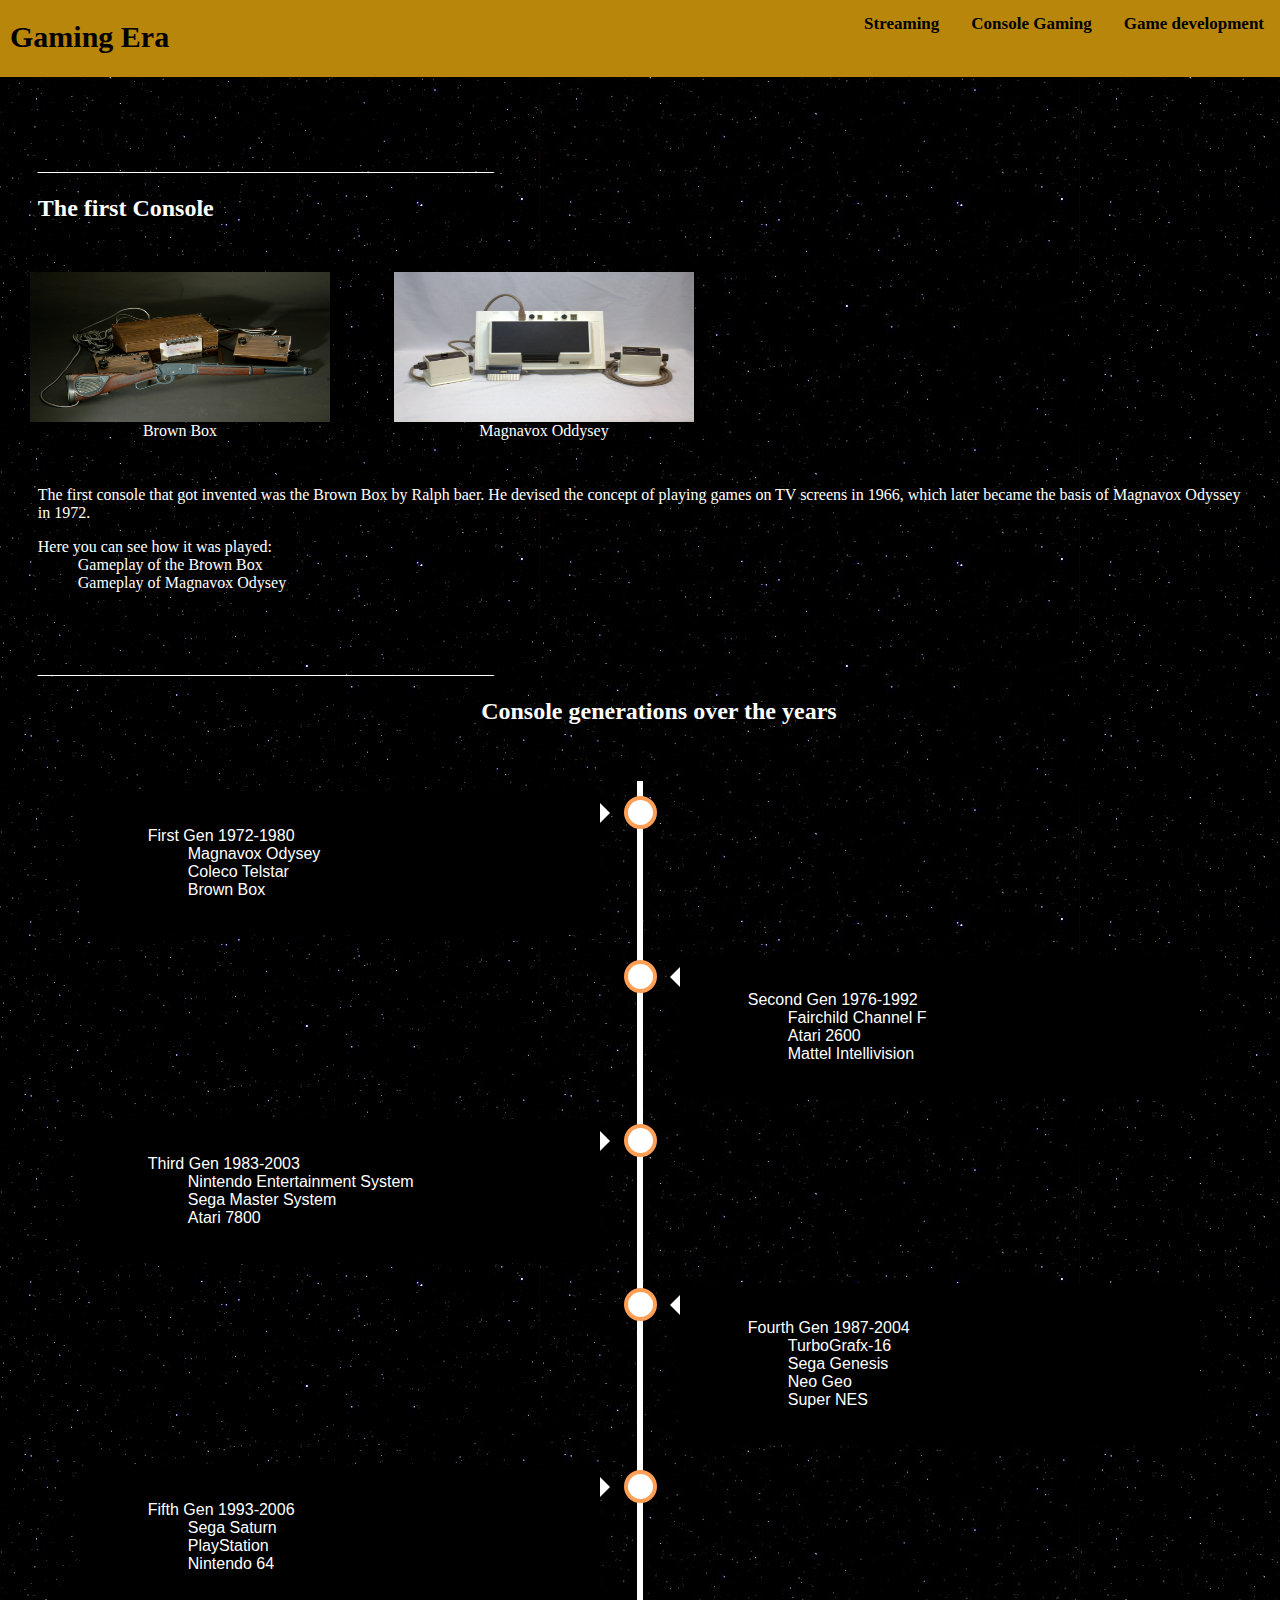
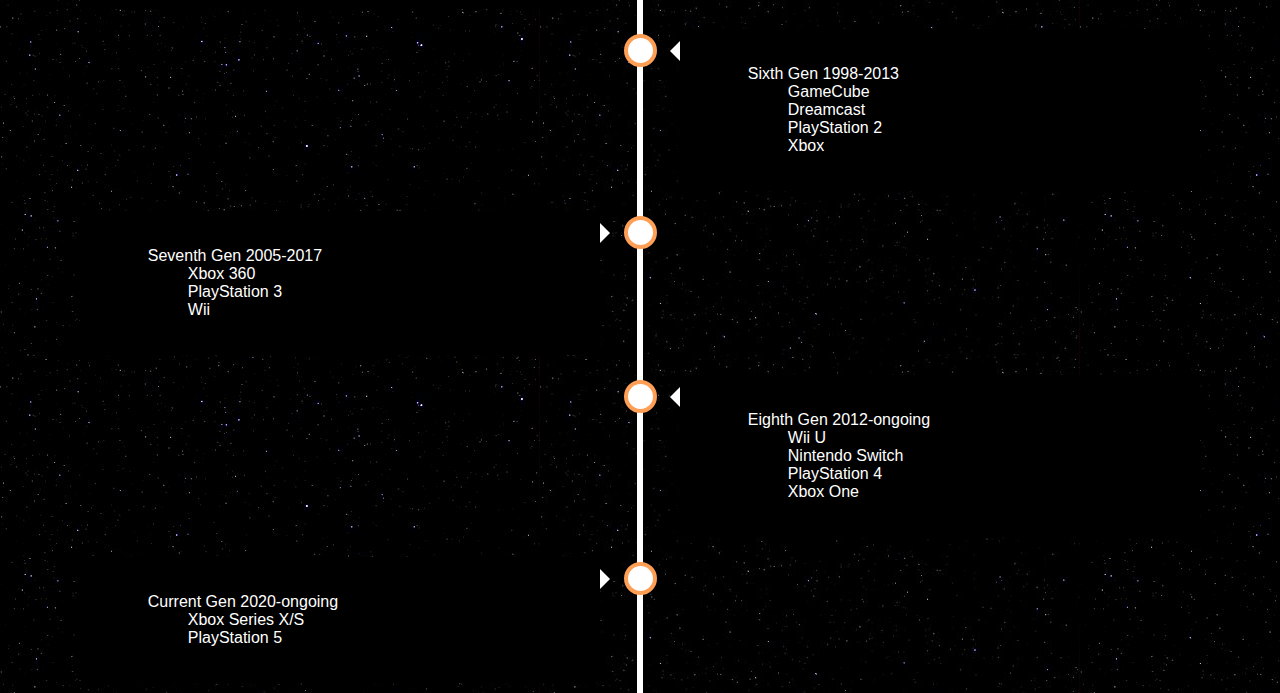
==== html/ConGaming.html @ ec04b248 "initial state of new and clean repo" ====
<!DOCTYPE html> 
<html lang="en">
    <head>
        <meta charset="utf-8">
            <link rel="stylesheet" href="../css/ConGaming.css">
        <title>Console Gaming</title>
        
    </head>
    
    <body>
        <div class="topnav">
            <h1>Gaming Era</h1>
            <a href="../html/gameDev.html">Game development</a>
            <a href="../html/ConGaming.html">Console Gaming</a>
            <a href="https://twitchtracker.com/statistics/games">Streaming</a>
            </div>

        <h1>Types of Console over the years</h1>
        <p>_________________________________________________________</p>
        
            <h2>The first Console</h2>
            <div>
                <figure>
                    <img src="../pics/481569.jpg" width="300" height="150" alt="Brown box, the first Console ever.">
                    <figcaption> Brown Box</figcaption>
                </figure>
                <figure>
                    <img src="../pics/300px-Magnavox-Odyssey-Console-Set.jpg"  width="300" height="150" alt="Video arcade games">
                    <figcaption>Magnavox Oddysey</figcaption>
                </figure>
            </div>
            <p>The first console that got invented was the Brown Box by Ralph baer. He devised the concept of playing games on TV screens in 1966, which later became the basis of Magnavox Odyssey in 1972.</p>
            <dl>
                <dt>Here you can see how it was played:</dt>
                <dd>
                    <a href="https://www.youtube.com/watch?v=rai7uAuvGDA">Gameplay of the Brown Box</a>
                </dd>
                <dd>
                    <a href="https://www.youtube.com/watch?v=jLGBtkKPj2U">Gameplay of Magnavox Odysey</a>
                </dd>
            </dl>
            <br>
            <br>
            <p>_________________________________________________________</p>
        
    
        <section>
            <h2>Console generations over the years</h2>
            <br>
            <br>
            <div class="timeline">
                <div class="container left">
                  <div class="content">
                    <dl>
                        <dt> <a href="FirstGen.html"> First Gen 1972-1980</a></dt>
                        <dd> <a href="../pics/300px-Magnavox-Odyssey-Console-Set.jpg"> Magnavox Odysey</a></dd>
                        <dd> <a href="../pics/Download.jpg"> Coleco Telstar</a></dd>
                        <dd> <a href="../pics/481569.jpg"> Brown Box</a></dd>
                    </dl>
                  </div>
                </div>

                <div class="container right">
                  <div class="content">
                    <dl>
                        <dt> <a href="SecGen.html"> Second Gen 1976-1992</a></dt>
                        <dd> <a href="../pics/images.png"> Fairchild Channel F</a></dd>
                        <dd> <a href="../pics/atari-2600-video-computer-system-01.jpg"> Atari 2600</a></dd>
                        <dd> <a href="../pics/Mattel.jpg"> Mattel Intellivision</a></dd>
                    </dl>
                  </div>
                </div>

                <div class="container left">
                  <div class="content">
                    <dl>
                        <dt> <a href="ThiGen.html"> Third Gen 1983-2003</a></dt>
                        <dd> <a href="../pics/nes-nintendo-entertainment-system-2998-teile.jpg">Nintendo Entertainment System</a> </dd>
                        <dd> <a href="../pics/sega_master.jpg"> Sega Master System</a></dd>
                        <dd> <a href="../pics/atari-7800.jpg"> Atari 7800</a></dd>
                    </dl>
                  </div>
                </div>

                <div class="container right">
                  <div class="content">
                    <dl>
                        <dt> <a href="FoGen.html"> Fourth Gen 1987-2004</a></dt>
                        <dd> <a href="../pics/turbo-graf.jpg"> TurboGrafx-16</a></dd>
                        <dd> <a href="../pics/sega-gen.jpg"> Sega Genesis</a></dd>
                        <dd> <a href="../pics/5564100956630921.webp"> Neo Geo</a></dd>
                        <dd> <a href="../pics/super-nes.jpg"> Super NES</a></dd>
                    </dl>
                  </div>
                </div>

                <div class="container left">
                  <div class="content">
                    <dl>
                        <dt> <a href="FiGen.html"> Fifth Gen 1993-2006</a></dt>
                        <dd> <a href="../pics/Sega-saturn.webp"> Sega Saturn</a></dd>
                        <dd> <a href="../pics/PlayStation.jpg"> PlayStation</a></dd>
                        <dd> <a href="../pics/nin-64.jpg"> Nintendo 64</a></dd>
                    </dl>
                  </div>
                </div>

                <div class="container right">
                  <div class="content">
                    <dl>
                        <dt> <a href="SixGen.html"> Sixth Gen 1998-2013</a></dt>
                        <dd> <a href="../pics/gamecubemontage.jpg"> GameCube</a></dd>
                        <dd> <a href="../pics/dreamcast.jpg"> Dreamcast</a></dd>
                        <dd> <a href="../pics/orig-playstation-2-ps2-konsole-slim-line-schwarz-original-controller-kabel.jpg"> PlayStation 2</a></dd>
                        <dd> <a href="../pics/Original-xbox.png"> Xbox</a></dd>
                    </dl>
                  </div>
                </div>

                <div class="container left">
                    <div class="content">
                      <dl>
                          <dt> <a href="SeGen.html"> Seventh Gen 2005-2017</a></dt>
                          <dd> <a href="../pics/Xbox-360-Consoles-Infobox.png"> Xbox 360</a></dd>
                          <dd> <a href="../pics/Sony-playstation-3_PS3.jpg"> PlayStation 3</a></dd>
                          <dd> <a href="../pics/wii.jpg"> Wii</a></dd>
                      </dl>
                    </div>
                  </div>

                  <div class="container right">
                    <div class="content">
                      <dl>
                          <dt> <a href="EiGen.html"> Eighth Gen 2012-ongoing</a></dt>
                          <dd> <a href="../pics/wii-u.jpg"> Wii U</a></dd>
                          <dd> <a href="../pics/nin-switch.jpg"> Nintendo Switch</a></dd>
                          <dd> <a href="../pics/PlayStation-4-image.jpg"> PlayStation 4</a></dd>
                          <dd> <a href="../pics/onex.jpg"> Xbox One</a></dd>
                      </dl>
                    </div>
                  </div>

                  <div class="container left">
                    <div class="content">
                      <dl>
                          <dt> <a href="NiGen.html"> Current Gen 2020-ongoing</a></dt>
                          <dd> <a href="../pics/x_s.jpg"> Xbox Series X/S</a></dd>
                          <dd> <a href="../pics/ps5.jpg"> PlayStation 5</a></dd>
                      </dl>
                    </div>
                  </div>

              </div>
    
        </section>
</html>
---- css/ConGaming.css ----
section{
  text-align: center;
  
}

h2{
  color: white;
  padding-left: 10mm;
}

div{
  color: white;
  text-align: left;
}

p{
  color: white;
  padding-left: 10mm;
  padding-right: 10mm;
}

dl{
  color: white;
  padding-left: 10mm;
}

figure {
  display: inline-block;
  border: 2px darkred;
  margin: 30px;
}
figure img {
  vertical-align: top;
}
figure figcaption {
  border: 1px blue;
  text-align: center;
}

.container {
    position: relative;
    font-family:sans-serif;
  }
  .text-block {
    position: absolute;
    bottom: 500px;
    right: 700px;
    background-color: black;
    color: white;
    padding-left: 100px;
    padding-right: 100px;
      text-align: center;
      font-size: 20px;
  }
      body {margin:0;}
  
      .topnav {
        overflow: hidden;
        background-color: darkgoldenrod;
      }
  
  
      .topnav h1{
        float: left;
        display: block;
        color: black;
        text-align: center;
        padding-left: 10px;
        text-decoration: none;
        font-size: 30px;
        font-weight: bolder;
        border-bottom: 3px solid transparent;
      }
      
  
      .topnav a {
        float: right;
        display: block;
        color: black;
        text-align: center;
        padding: 14px 16px;
        text-decoration: none;
        font-size: 17px;
        font-weight: bolder;
        border-bottom: 3px solid transparent;
      }
  
      .topnav a:hover {
        border-bottom: 3px solid black;
      }


      * {
        box-sizing: border-box;
      }
  
      body{
        background: url(../pics/BlackSky.jpg);
      }
  
      /* The actual timeline (the vertical ruler) */
      .timeline {
        position: relative;
        max-width: 1200px;
        margin: 0 auto;
      }
  
      /* The actual timeline (the vertical ruler) */
      .timeline::after {
        content: '';
        position: absolute;
        width: 6px;
        background-color: white;
        top: 0;
        bottom: 0;
        left: 50%;
        margin-left: -3px;
      }
  a {
    text-decoration: none;
    color: white;
  }
  a:hover{
    color: teal;
  }

      /* Container around content */
      .container {
        padding: 10px 40px;
        position: relative;
        background-color: inherit;
        width: 50%;
      }
  
      /* The circles on the timeline */
      .container::after {
        content: '';
        position: absolute;
        width: 25px;
        height: 25px;
        right: -17px;
        background-color: white;
        border: 4px solid #FF9F55;
        top: 15px;
        border-radius: 50%;
        z-index: 1;
      }
  
      /* Place the container to the left */
      .left {
        left: 0;
      }
  
      /* Place the container to the right */
      .right {
        left: 50%;
      }
  
      /* Add arrows to the left container (pointing right) */
      .left::before {
        content: " ";
        height: 0;
        position: absolute;
        top: 22px;
        width: 0;
        z-index: 1;
        right: 30px;
        border: medium solid white;
        border-width: 10px 0 10px 10px;
        border-color: transparent transparent transparent white;
      }
  
      /* Add arrows to the right container (pointing left) */
      .right::before {
        content: " ";
        height: 0;
        position: absolute;
        top: 22px;
        width: 0;
        z-index: 1;
        left: 30px;
        border: medium solid white;
        border-width: 10px 10px 10px 0;
        border-color: transparent white transparent transparent;
      }
  
      /* Fix the circle for containers on the right side */
      .right::after {
        left: -16px;
      }
  
      /* The actual content */
      .content {
        padding: 20px 30px;
        background-color: black;
        position: relative;
        border-radius: 6px;
      }
  
      /* Media queries - Responsive timeline on screens less than 600px wide */
      @media screen and (max-width: 600px) {
        /* Place the timelime to the left */
        .timeline::after {
        left: 31px;
        }
  
        /* Full-width containers */
        .container {
        width: 100%;
        padding-left: 70px;
        padding-right: 25px;
        }
  
        /* Make sure that all arrows are pointing leftwards */
        .container::before {
        left: 60px;
        border: medium solid white;
        border-width: 10px 10px 10px 0;
        border-color: transparent white transparent transparent;
        }
  
        /* Make sure all circles are at the same spot */
        .left::after, .right::after {
        left: 15px;
        }
  
        /* Make all right containers behave like the left ones */
        .right {
        left: 0%;
        }
      }
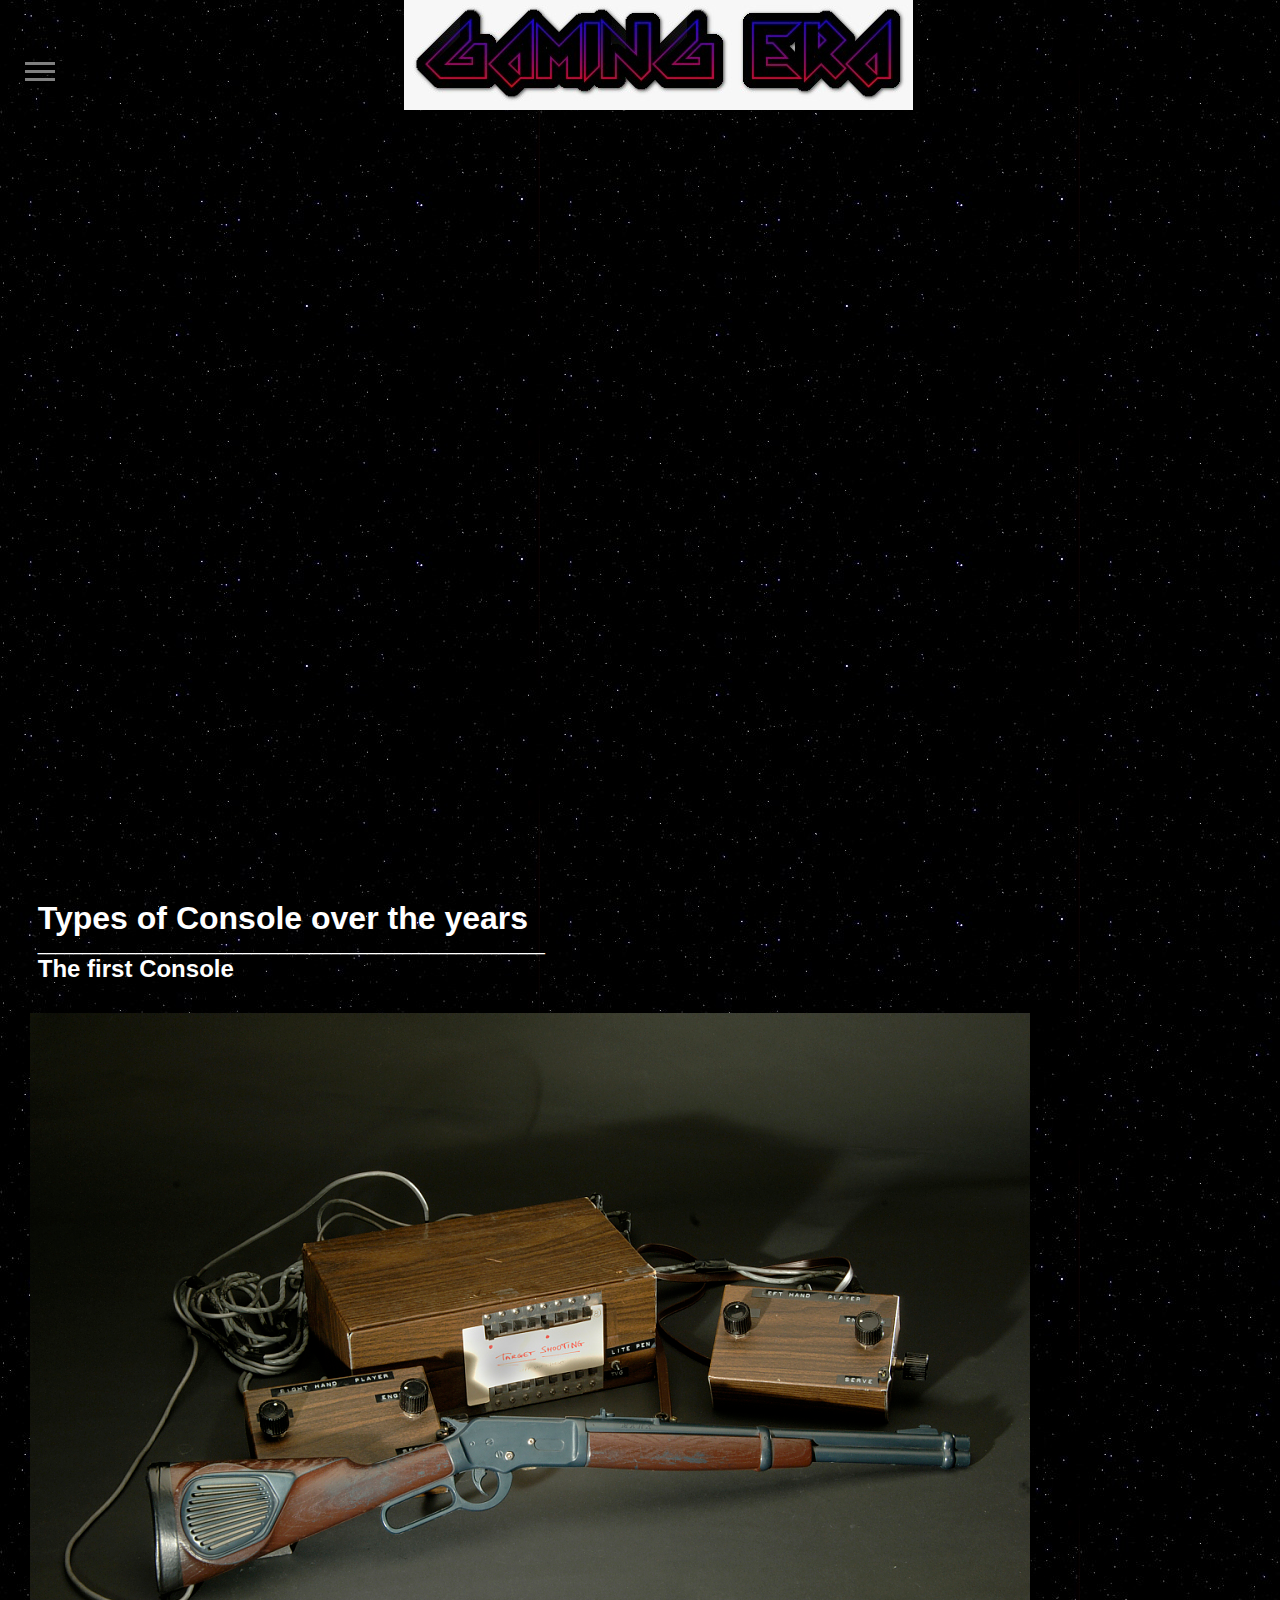
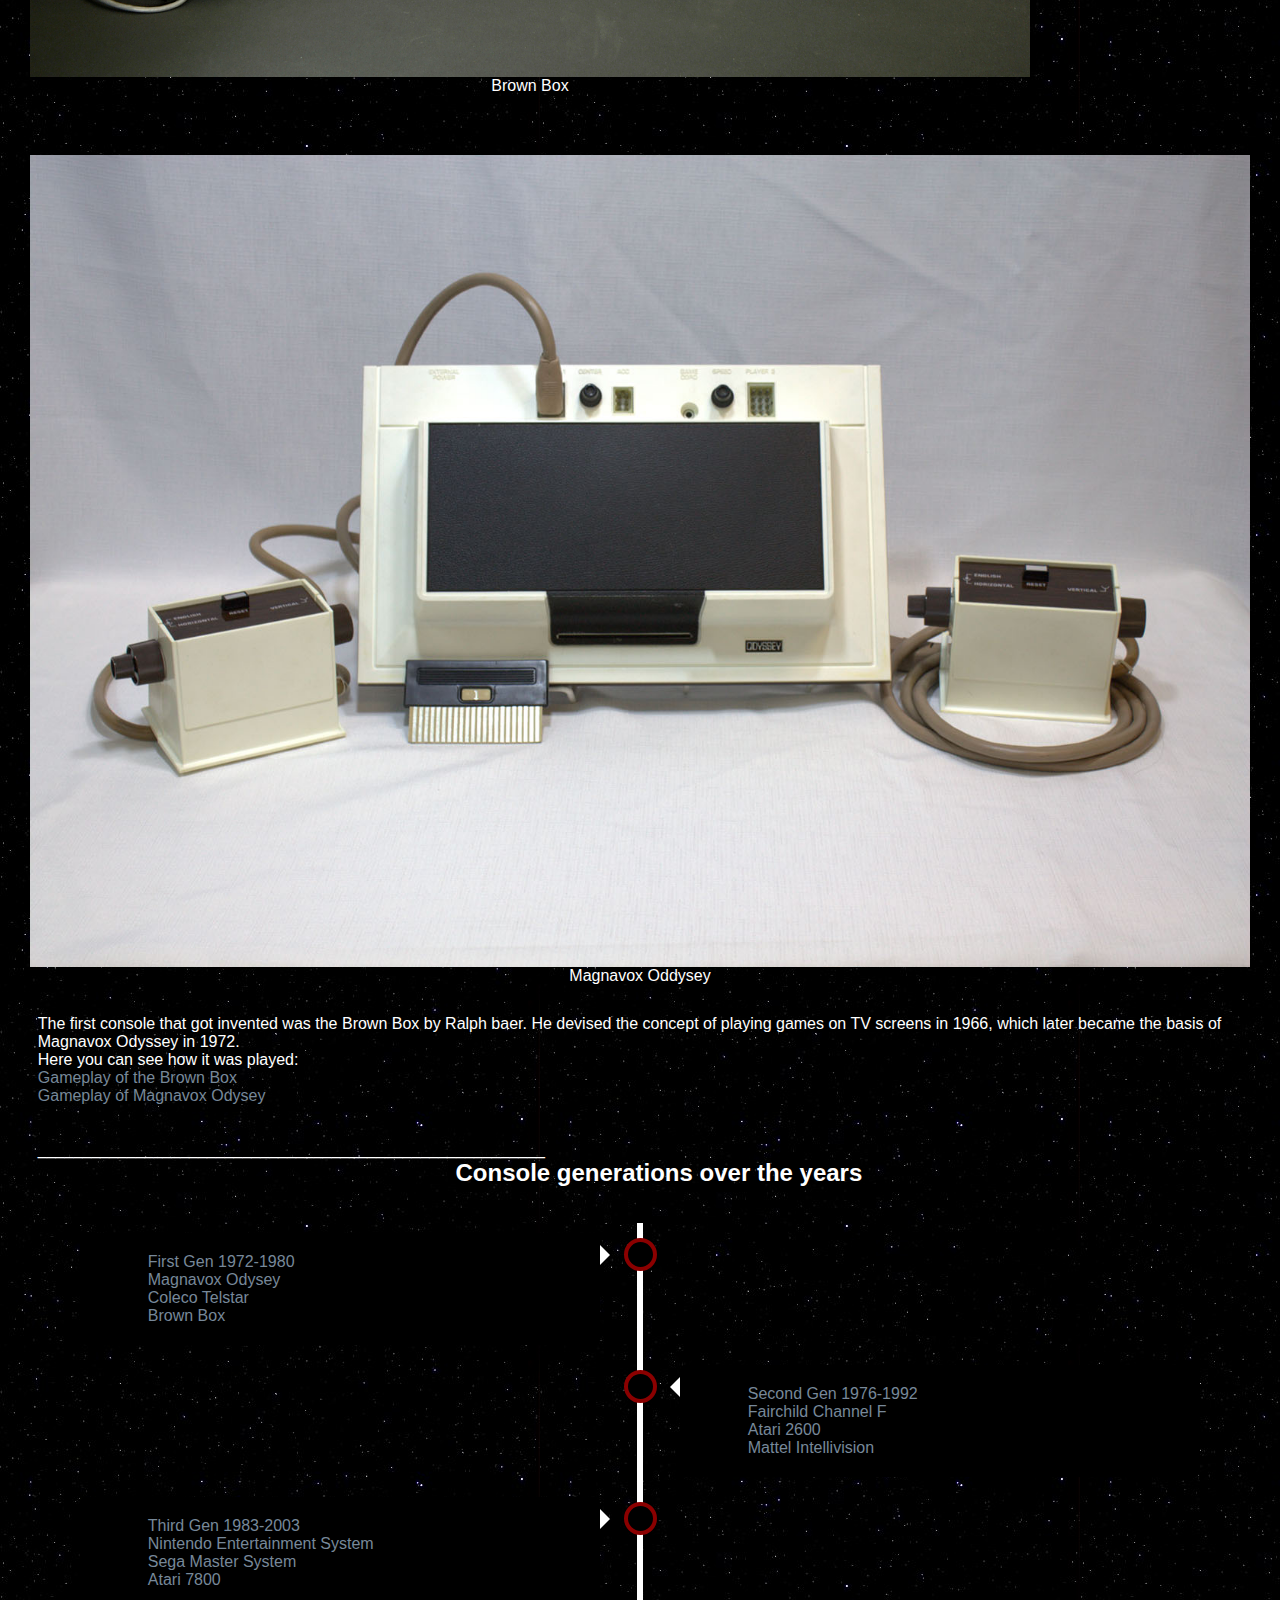
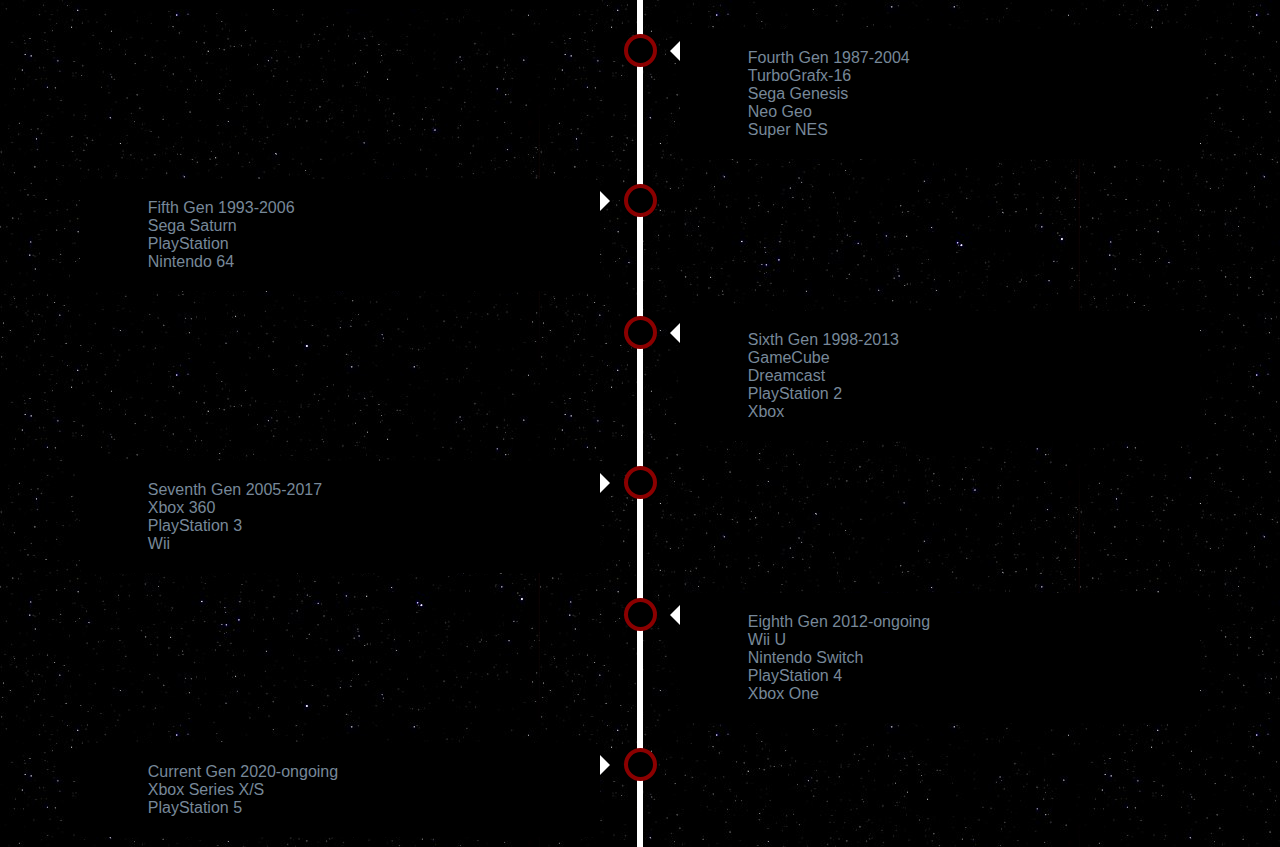
==== commit 249916f2: "DesignUpdate" ====
--- a/html/ConGaming.html
+++ b/html/ConGaming.html
@@ -8,12 +8,27 @@
     </head>
     
     <body>
-        <div class="topnav">
-            <h1>Gaming Era</h1>
-            <a href="../html/gameDev.html">Game development</a>
-            <a href="../html/ConGaming.html">Console Gaming</a>
-            <a href="https://twitchtracker.com/statistics/games">Streaming</a>
-            </div>
+      <div class="page">
+        <br>
+        <header tabindex="0"><h1><img src="../titF/tit.jpeg" alt="title"></h1></header>
+        <br>
+        <div id="nav-container">
+          <div class="bg"></div>
+          <div class="button" tabindex="0">
+            <span class="icon-bar"></span>
+            <span class="icon-bar"></span>
+            <span class="icon-bar"></span>
+          </div>
+
+          <div id="nav-content" tabindex="0">
+            <ul>
+              <li><a href="html/gameDev.html">Game development</a></li>
+              <li><a href="html/ConGaming.html">Console Gaming</a></li>
+              <li><a href="https://twitchtracker.com/statistics/games">Streaming</a></li>
+            </ul>
+          </div>
+        </div>
+      </div>
 
         <h1>Types of Console over the years</h1>
         <p>_________________________________________________________</p>
--- a/css/ConGaming.css
+++ b/css/ConGaming.css
@@ -1,11 +1,26 @@
+body{
+  background-image: url(../pics/BlackSky.jpg);
+}
+
 section{
   text-align: center;
   
 }
+h1{
+  color: white;
+  padding-left: 10mm;
+}
 
 h2{
   color: white;
   padding-left: 10mm;
+}
+
+h4{
+  color: lightgoldenrodyellow;
+}
+h4:hover{
+  color: #58c742;
 }
 
 div{
@@ -37,195 +52,363 @@
   text-align: center;
 }
 
+* {
+  outline: none;
+}
+
+strong {
+  font-weight: 600;
+}
+
+.page {
+  width: 100%;
+  height: 100vh;
+  font-family: 'Encode Sans Condensed', sans-serif;
+  font-weight: 600;
+  letter-spacing: .03em;
+  color: #212121;
+}
+
+header {
+  display: flex;
+  position: fixed;
+  width: 100%;
+  height: 70px;
+  background: inherit;
+  color: #fff;
+  justify-content: center;
+  align-items: center;
+  -webkit-tap-highlight-color: rgba(0,0,0,0);
+}
+
+main {
+  padding: 70px 20px 0;
+  display: flex;
+  flex-direction: column;
+  height: 100%;
+}
+
+main > div {
+  margin: auto;
+  max-width: 600px;
+}
+
+main h2 span {
+  color: #BF7497;
+}
+
+main p {
+  line-height: 1.5;
+  font-weight: 200;
+  margin: 20px 0;
+}
+
+main small {
+  font-weight: 300;
+  color: #888;
+}
+
+#nav-container {
+  position: fixed;
+  height: 100vh;
+  width: 100%;
+  pointer-events: none;
+}
+#nav-container .bg {
+  position: absolute;
+  top: 70px;
+  left: 0;
+  width: 100%;
+  height: calc(100% - 70px);
+  visibility: hidden;
+  opacity: 0;
+  transition: .3s;
+  background: #000;
+}
+#nav-container:focus-within .bg {
+  visibility: visible;
+  opacity: .6;
+}
+#nav-container * {
+  visibility: visible;
+}
+
+.button {
+  position: relative;
+  display: flex;
+  flex-direction: column;
+  justify-content: center;
+  z-index: 1;
+  -webkit-appearance: none;
+  border: 0;
+  background: transparent;
+  border-radius: 0;
+  height: 70px;
+  width: 30px;
+  cursor: pointer;
+  pointer-events: auto;
+  margin-left: 25px;
+  touch-action: manipulation;
+  -webkit-tap-highlight-color: rgba(0,0,0,0);
+}
+.icon-bar {
+  display: block;
+  width: 100%;
+  height: 3px;
+  background: gray;
+  transition: .3s;
+}
+.icon-bar + .icon-bar {
+  margin-top: 5px;
+}
+
+#nav-container:focus-within .button {
+  pointer-events: none;
+}
+#nav-container:focus-within .icon-bar:nth-of-type(1) {
+  transform: translate3d(0,8px,0) rotate(45deg);
+}
+#nav-container:focus-within .icon-bar:nth-of-type(2) {
+  opacity: 0;
+}
+#nav-container:focus-within .icon-bar:nth-of-type(3) {
+  transform: translate3d(0,-8px,0) rotate(-45deg);
+}
+
+#nav-content {
+  margin-top: 70px;
+  padding: 20px;
+  width: 90%;
+  max-width: 300px;
+  position: absolute;
+  top: 0;
+  left: 0;
+  height: calc(100% - 70px);
+  pointer-events: auto;
+  -webkit-tap-highlight-color: rgba(0,0,0,0);
+  transform: translateX(-100%);
+  transition: transform .3s;
+  will-change: transform;
+  contain: paint;
+}
+
+#nav-content ul {
+  height: 100%;
+  display: flex;
+  flex-direction: column;
+}
+
+#nav-content li a {
+  padding: 10px 5px;
+  display: block;
+  text-transform: uppercase;
+  transition: color .1s;
+}
+
+#nav-content li a:hover {
+  color: #58c742;
+}
+
+#nav-content li:not(.small) + .small {
+  margin-top: auto;
+}
+
+.small {
+  display: flex;
+  align-self: center;
+}
+
+.small a {
+  font-size: 12px;
+  font-weight: 400;
+  color: #888;
+}
+.small a + a {
+  margin-left: 15px;
+}
+
+#nav-container:focus-within #nav-content {
+  transform: none;
+}
+
+
+
+
+
+
+* {
+  box-sizing: border-box;
+  margin: 0;
+  padding: 0;
+}
+
+html, body {
+  height: 100%;
+}
+
+a,
+a:visited,
+a:focus,
+a:active,
+a:link {
+  text-decoration: none;
+  outline: 0;
+}
+
+a {
+  color: currentColor;
+  transition: .2s ease-in-out;
+}
+
+h1, h2, h3, h4 {
+  margin: 0;
+}
+
+ul {
+  padding: 0;
+  list-style: none;
+}
+
+img {
+  vertical-align: middle;
+  height: auto;
+  width: 100%;
+}
+
+* {
+  box-sizing: border-box;
+}
+
+body {
+  background-color: black;
+  font-family: Helvetica, sans-serif;
+}
+
+/* The actual timeline (the vertical ruler) */
+.timeline {
+  position: relative;
+  max-width: 1200px;
+  margin: 0 auto;
+}
+
+/* The actual timeline (the vertical ruler) */
+.timeline::after {
+  content: '';
+  position: absolute;
+  width: 6px;
+  background-color: white;
+  top: 0;
+  bottom: 0;
+  left: 50%;
+  margin-left: -3px;
+}
+a {
+text-decoration: none;
+color: lightslategrey;
+}
+
+/* Container around content */
 .container {
-    position: relative;
-    font-family:sans-serif;
+  padding: 10px 40px;
+  position: relative;
+  background-color: inherit;
+  width: 50%;
+}
+
+/* The circles on the timeline */
+.container::after {
+  content: '';
+  position: absolute;
+  width: 25px;
+  height: 25px;
+  right: -17px;
+  background-color: black;
+  border: 4px solid darkred;
+  top: 15px;
+  border-radius: 50%;
+  z-index: 1;
+}
+
+/* Place the container to the left */
+.left {
+  left: 0;
+}
+
+/* Place the container to the right */
+.right {
+  left: 50%;
+}
+
+/* Add arrows to the left container (pointing right) */
+.left::before {
+  content: " ";
+  height: 0;
+  position: absolute;
+  top: 22px;
+  width: 0;
+  z-index: 1;
+  right: 30px;
+  border: medium solid white;
+  border-width: 10px 0 10px 10px;
+  border-color: transparent transparent transparent white;
+}
+
+/* Add arrows to the right container (pointing left) */
+.right::before {
+  content: " ";
+  height: 0;
+  position: absolute;
+  top: 22px;
+  width: 0;
+  z-index: 1;
+  left: 30px;
+  border: medium solid white;
+  border-width: 10px 10px 10px 0;
+  border-color: transparent white transparent transparent;
+}
+
+/* Fix the circle for containers on the right side */
+.right::after {
+  left: -16px;
+}
+
+/* The actual content */
+.content {
+  padding: 20px 30px;
+  background-color: black;
+  position: relative;
+  border-radius: 6px;
+}
+
+/* Media queries - Responsive timeline on screens less than 600px wide */
+@media screen and (max-width: 600px) {
+  /* Place the timelime to the left */
+  .timeline::after {
+  left: 31px;
   }
-  .text-block {
-    position: absolute;
-    bottom: 500px;
-    right: 700px;
-    background-color: black;
-    color: white;
-    padding-left: 100px;
-    padding-right: 100px;
-      text-align: center;
-      font-size: 20px;
+
+  /* Full-width containers */
+  .container {
+  width: 100%;
+  padding-left: 70px;
+  padding-right: 25px;
   }
-      body {margin:0;}
-  
-      .topnav {
-        overflow: hidden;
-        background-color: darkgoldenrod;
-      }
-  
-  
-      .topnav h1{
-        float: left;
-        display: block;
-        color: black;
-        text-align: center;
-        padding-left: 10px;
-        text-decoration: none;
-        font-size: 30px;
-        font-weight: bolder;
-        border-bottom: 3px solid transparent;
-      }
-      
-  
-      .topnav a {
-        float: right;
-        display: block;
-        color: black;
-        text-align: center;
-        padding: 14px 16px;
-        text-decoration: none;
-        font-size: 17px;
-        font-weight: bolder;
-        border-bottom: 3px solid transparent;
-      }
-  
-      .topnav a:hover {
-        border-bottom: 3px solid black;
-      }
-
-
-      * {
-        box-sizing: border-box;
-      }
-  
-      body{
-        background: url(../pics/BlackSky.jpg);
-      }
-  
-      /* The actual timeline (the vertical ruler) */
-      .timeline {
-        position: relative;
-        max-width: 1200px;
-        margin: 0 auto;
-      }
-  
-      /* The actual timeline (the vertical ruler) */
-      .timeline::after {
-        content: '';
-        position: absolute;
-        width: 6px;
-        background-color: white;
-        top: 0;
-        bottom: 0;
-        left: 50%;
-        margin-left: -3px;
-      }
-  a {
-    text-decoration: none;
-    color: white;
+
+  /* Make sure that all arrows are pointing leftwards */
+  .container::before {
+  left: 60px;
+  border: medium solid white;
+  border-width: 10px 10px 10px 0;
+  border-color: transparent white transparent transparent;
   }
-  a:hover{
-    color: teal;
+
+  /* Make sure all circles are at the same spot */
+  .left::after, .right::after {
+  left: 15px;
   }
 
-      /* Container around content */
-      .container {
-        padding: 10px 40px;
-        position: relative;
-        background-color: inherit;
-        width: 50%;
-      }
-  
-      /* The circles on the timeline */
-      .container::after {
-        content: '';
-        position: absolute;
-        width: 25px;
-        height: 25px;
-        right: -17px;
-        background-color: white;
-        border: 4px solid #FF9F55;
-        top: 15px;
-        border-radius: 50%;
-        z-index: 1;
-      }
-  
-      /* Place the container to the left */
-      .left {
-        left: 0;
-      }
-  
-      /* Place the container to the right */
-      .right {
-        left: 50%;
-      }
-  
-      /* Add arrows to the left container (pointing right) */
-      .left::before {
-        content: " ";
-        height: 0;
-        position: absolute;
-        top: 22px;
-        width: 0;
-        z-index: 1;
-        right: 30px;
-        border: medium solid white;
-        border-width: 10px 0 10px 10px;
-        border-color: transparent transparent transparent white;
-      }
-  
-      /* Add arrows to the right container (pointing left) */
-      .right::before {
-        content: " ";
-        height: 0;
-        position: absolute;
-        top: 22px;
-        width: 0;
-        z-index: 1;
-        left: 30px;
-        border: medium solid white;
-        border-width: 10px 10px 10px 0;
-        border-color: transparent white transparent transparent;
-      }
-  
-      /* Fix the circle for containers on the right side */
-      .right::after {
-        left: -16px;
-      }
-  
-      /* The actual content */
-      .content {
-        padding: 20px 30px;
-        background-color: black;
-        position: relative;
-        border-radius: 6px;
-      }
-  
-      /* Media queries - Responsive timeline on screens less than 600px wide */
-      @media screen and (max-width: 600px) {
-        /* Place the timelime to the left */
-        .timeline::after {
-        left: 31px;
-        }
-  
-        /* Full-width containers */
-        .container {
-        width: 100%;
-        padding-left: 70px;
-        padding-right: 25px;
-        }
-  
-        /* Make sure that all arrows are pointing leftwards */
-        .container::before {
-        left: 60px;
-        border: medium solid white;
-        border-width: 10px 10px 10px 0;
-        border-color: transparent white transparent transparent;
-        }
-  
-        /* Make sure all circles are at the same spot */
-        .left::after, .right::after {
-        left: 15px;
-        }
-  
-        /* Make all right containers behave like the left ones */
-        .right {
-        left: 0%;
-        }
-      }+  /* Make all right containers behave like the left ones */
+  .right {
+  left: 0%;
+  }
+}
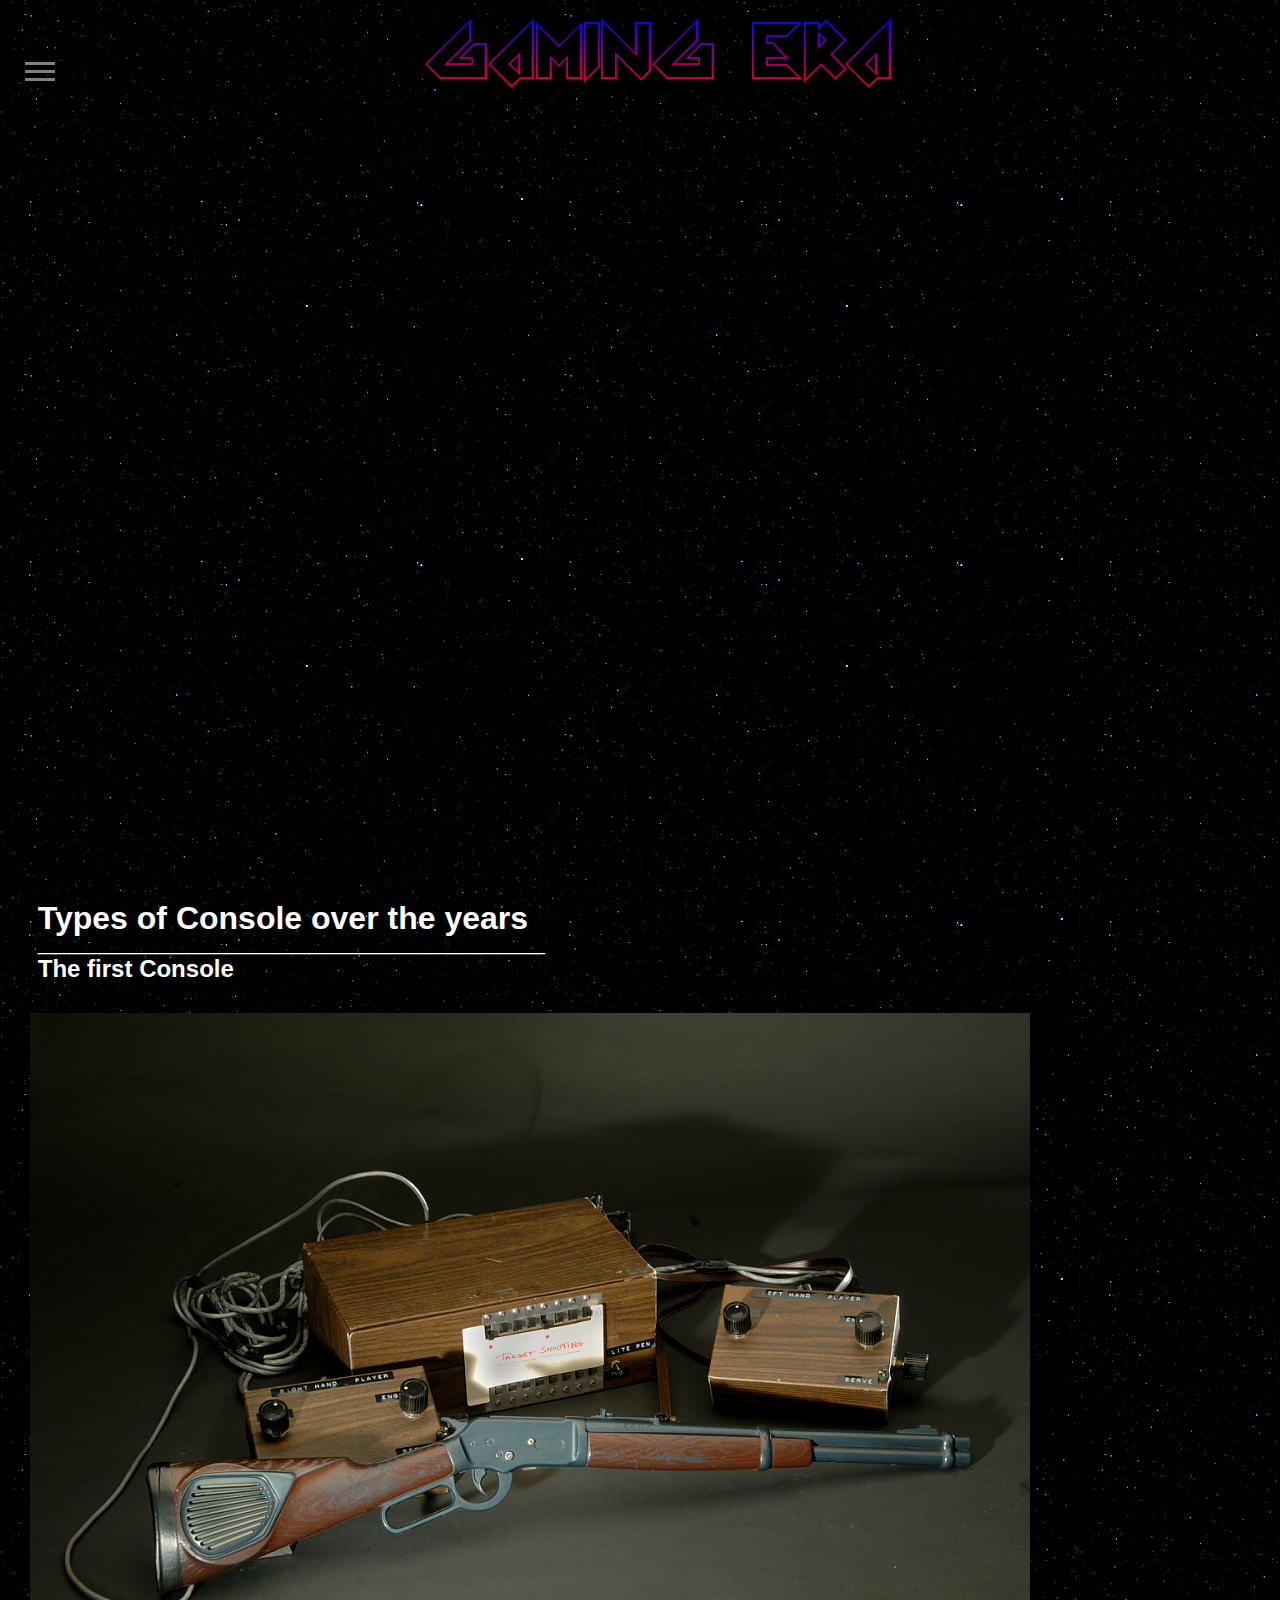
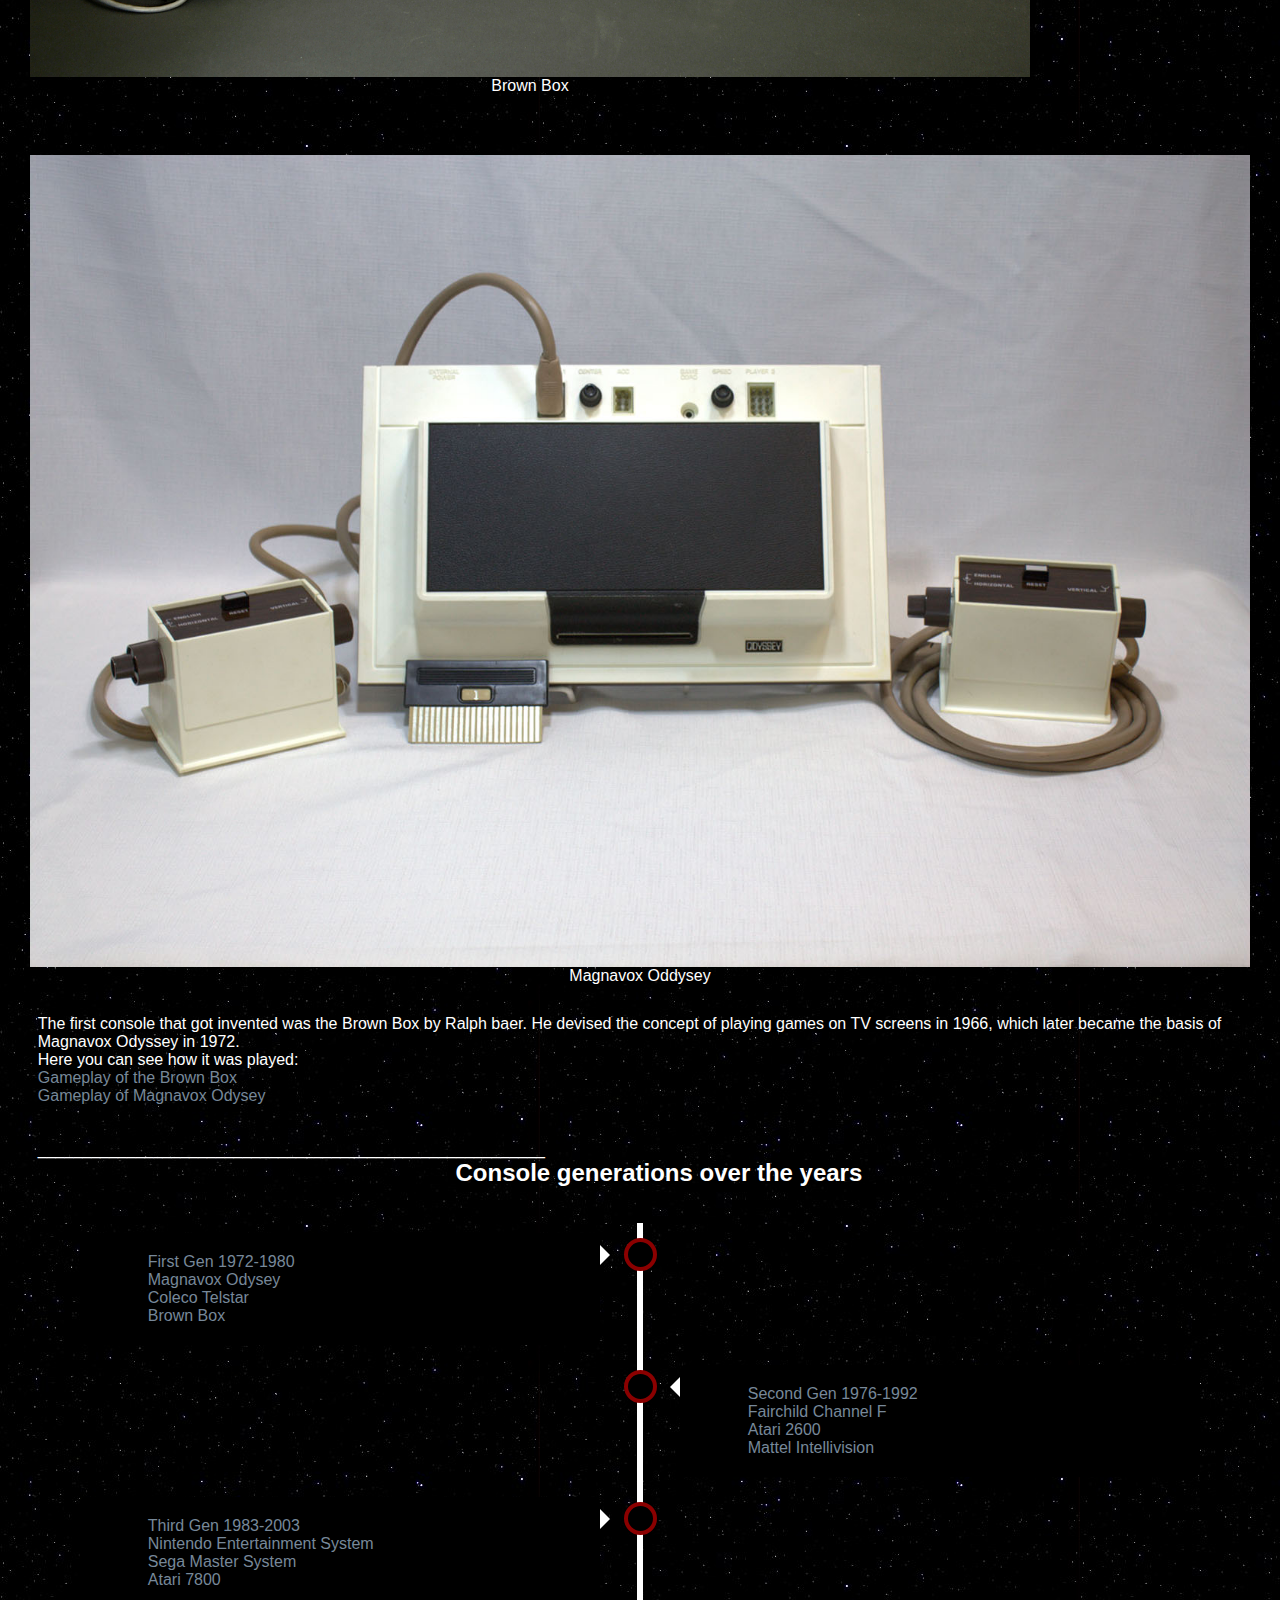
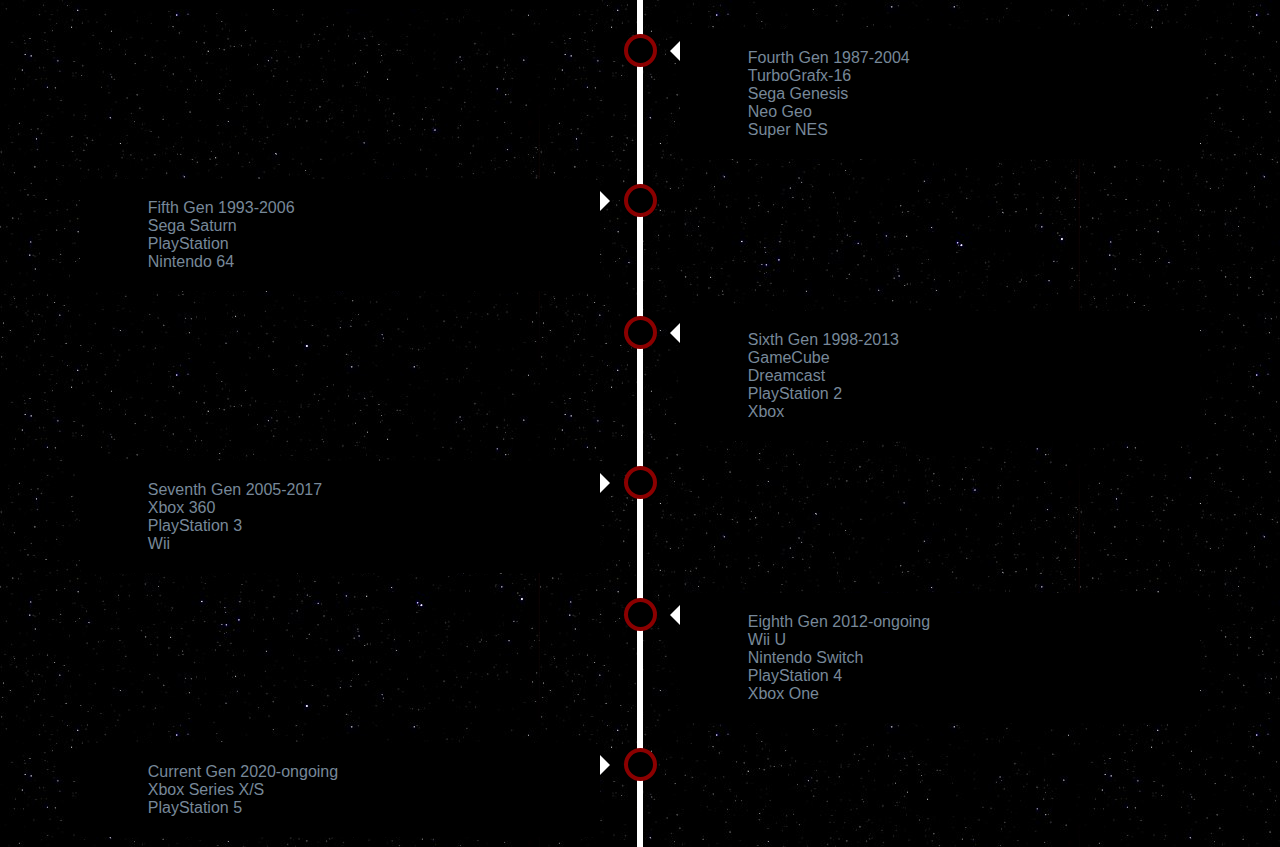
==== commit e1d6ed7a: "Design update" ====
--- a/html/ConGaming.html
+++ b/html/ConGaming.html
@@ -10,7 +10,7 @@
     <body>
       <div class="page">
         <br>
-        <header tabindex="0"><h1><img src="../titF/tit.jpeg" alt="title"></h1></header>
+        <header tabindex="0"><h1><img src="../titF/tit.png" alt="title"></h1></header>
         <br>
         <div id="nav-container">
           <div class="bg"></div>
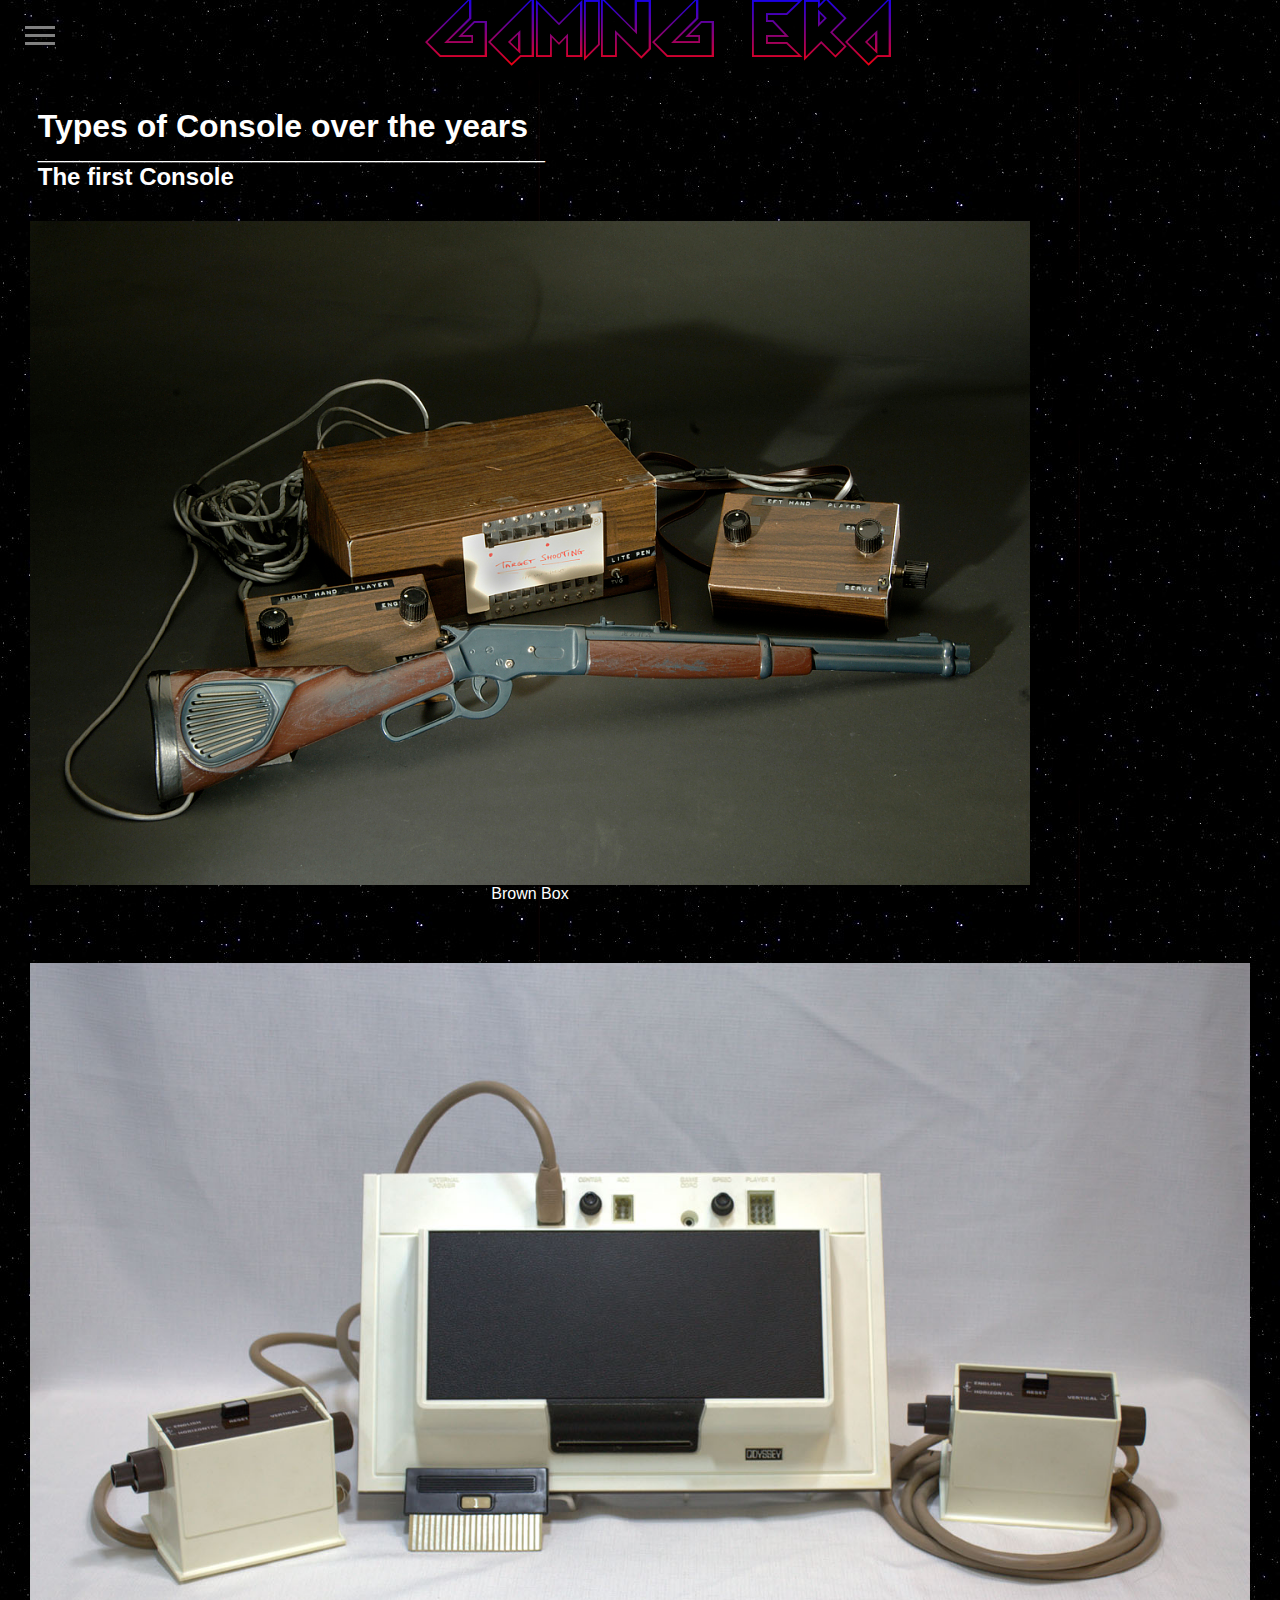
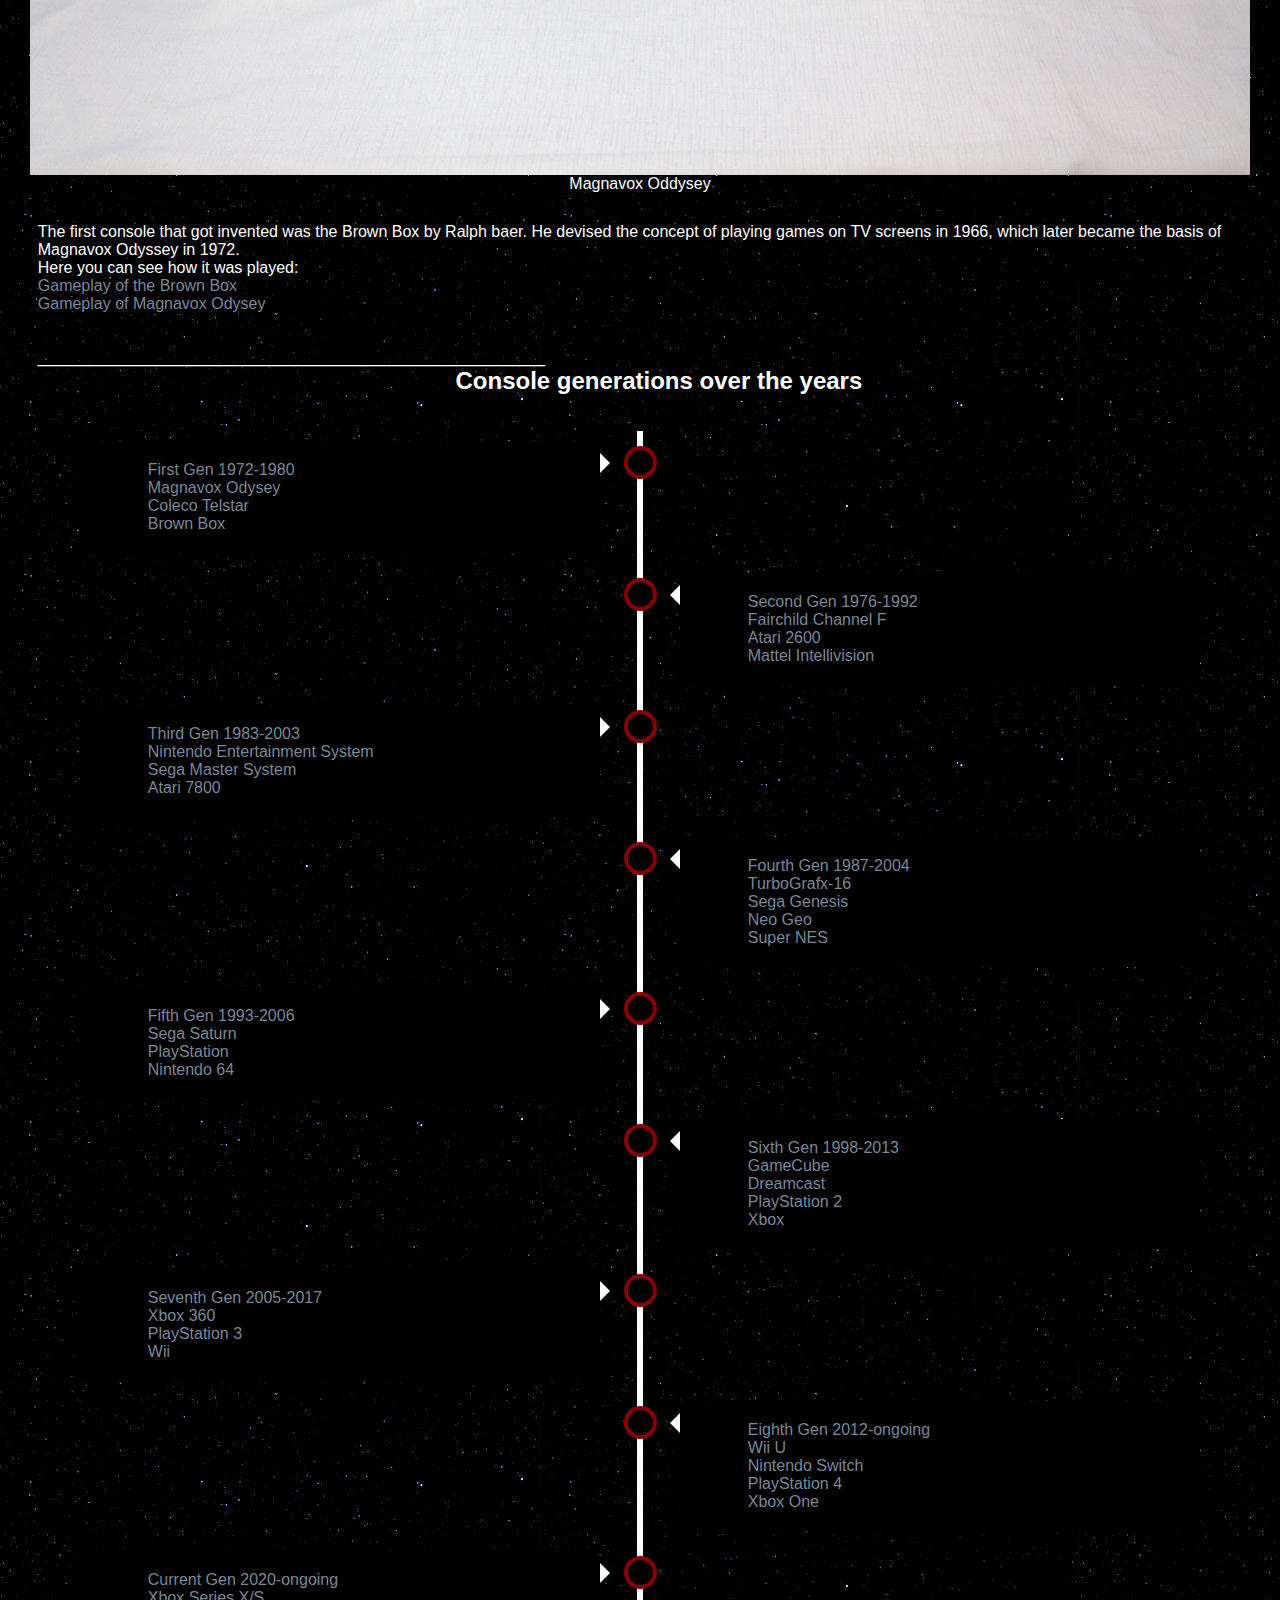
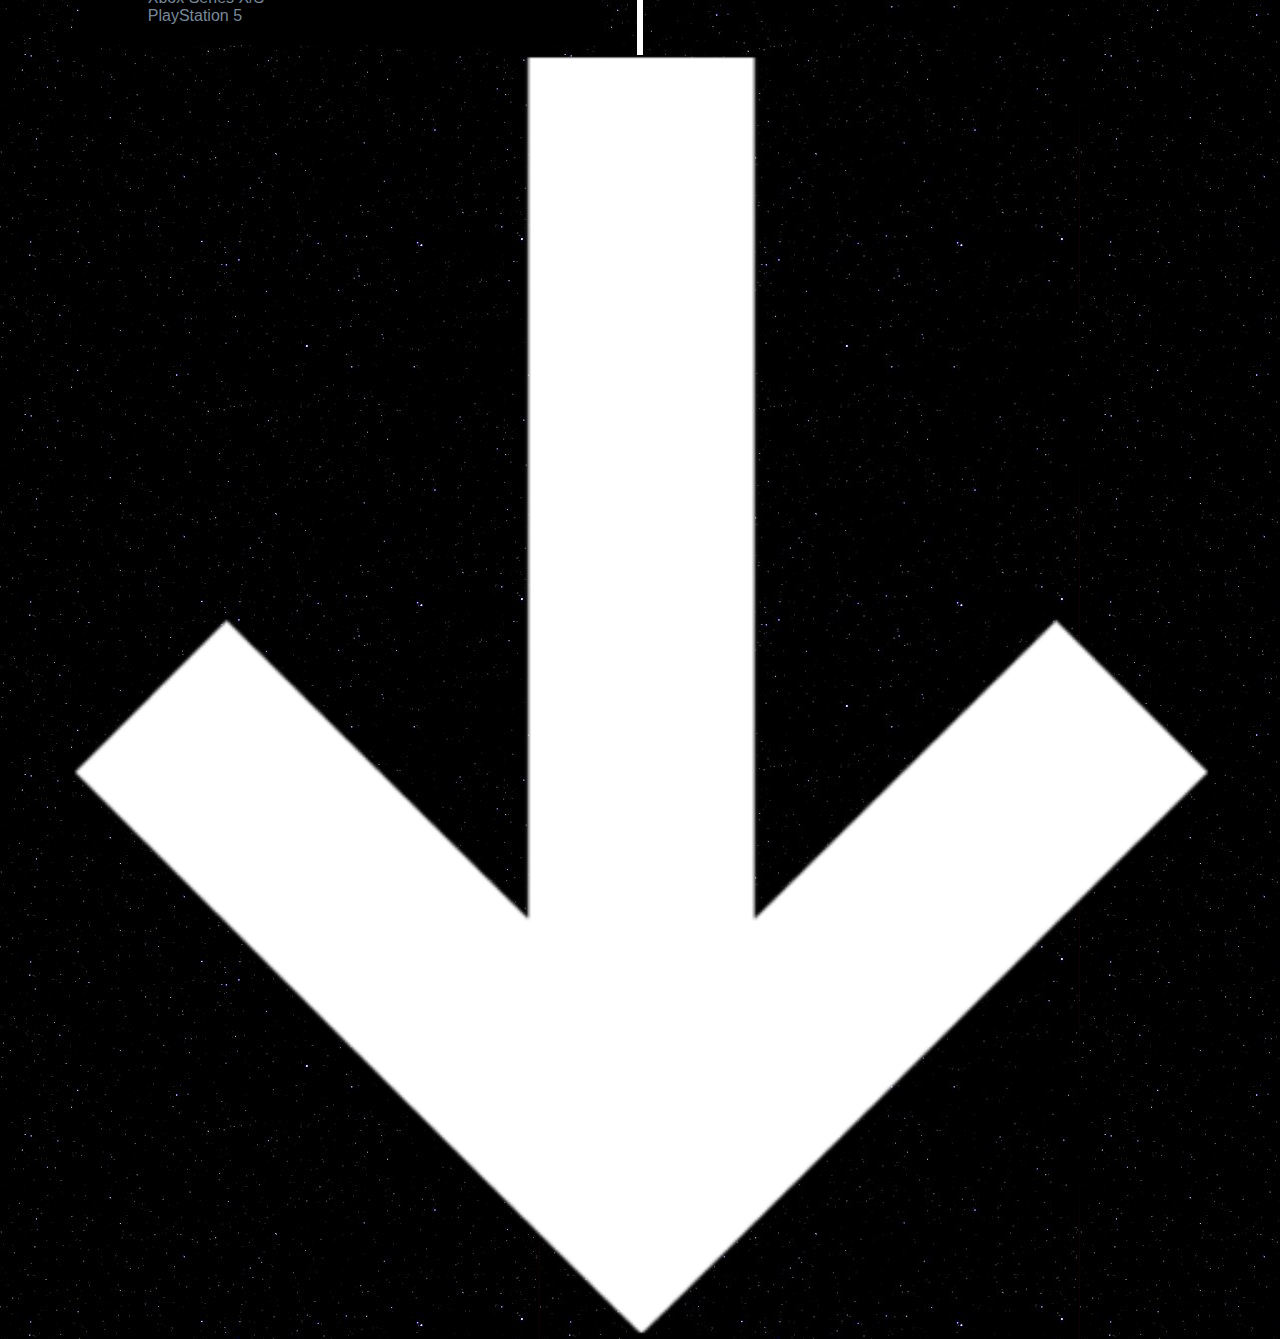
==== commit 825d00ff: "Mainseite Kommentar" ====
--- a/html/ConGaming.html
+++ b/html/ConGaming.html
@@ -8,10 +8,7 @@
     </head>
     
     <body>
-      <div class="page">
-        <br>
-        <header tabindex="0"><h1><img src="../titF/tit.png" alt="title"></h1></header>
-        <br>
+        <a href="../index.html"><header tabindex="0"><h1><img src="../titF/tit.png" alt="title"></h1></header></a> 
         <div id="nav-container">
           <div class="bg"></div>
           <div class="button" tabindex="0">
@@ -22,14 +19,19 @@
 
           <div id="nav-content" tabindex="0">
             <ul>
-              <li><a href="html/gameDev.html">Game development</a></li>
-              <li><a href="html/ConGaming.html">Console Gaming</a></li>
+              <li><a href="gameDev.html">Game development</a></li>
+              <li><a href="ConGaming.html">Console Gaming</a></li>
               <li><a href="https://twitchtracker.com/statistics/games">Streaming</a></li>
             </ul>
           </div>
         </div>
-      </div>
 
+        <br>
+        <br>
+        <br>
+        <br>
+        <br>
+        <br>
         <h1>Types of Console over the years</h1>
         <p>_________________________________________________________</p>
         
@@ -164,8 +166,8 @@
                       </dl>
                     </div>
                   </div>
-
               </div>
+              <img src="../pics/Timiline-End.jpg" width="10" height="5" alt="Timeline ending">
     
         </section>
 </html>
--- a/css/ConGaming.css
+++ b/css/ConGaming.css
@@ -1,7 +1,7 @@
+
 body{
   background-image: url(../pics/BlackSky.jpg);
 }
-
 section{
   text-align: center;
   
@@ -270,7 +270,7 @@
 }
 
 img {
-  vertical-align: middle;
+  text-align: center;
   height: auto;
   width: 100%;
 }
@@ -350,7 +350,7 @@
   right: 30px;
   border: medium solid white;
   border-width: 10px 0 10px 10px;
-  border-color: transparent transparent transparent white;
+  border-color:  transparent transparent transparent white;
 }
 
 /* Add arrows to the right container (pointing left) */
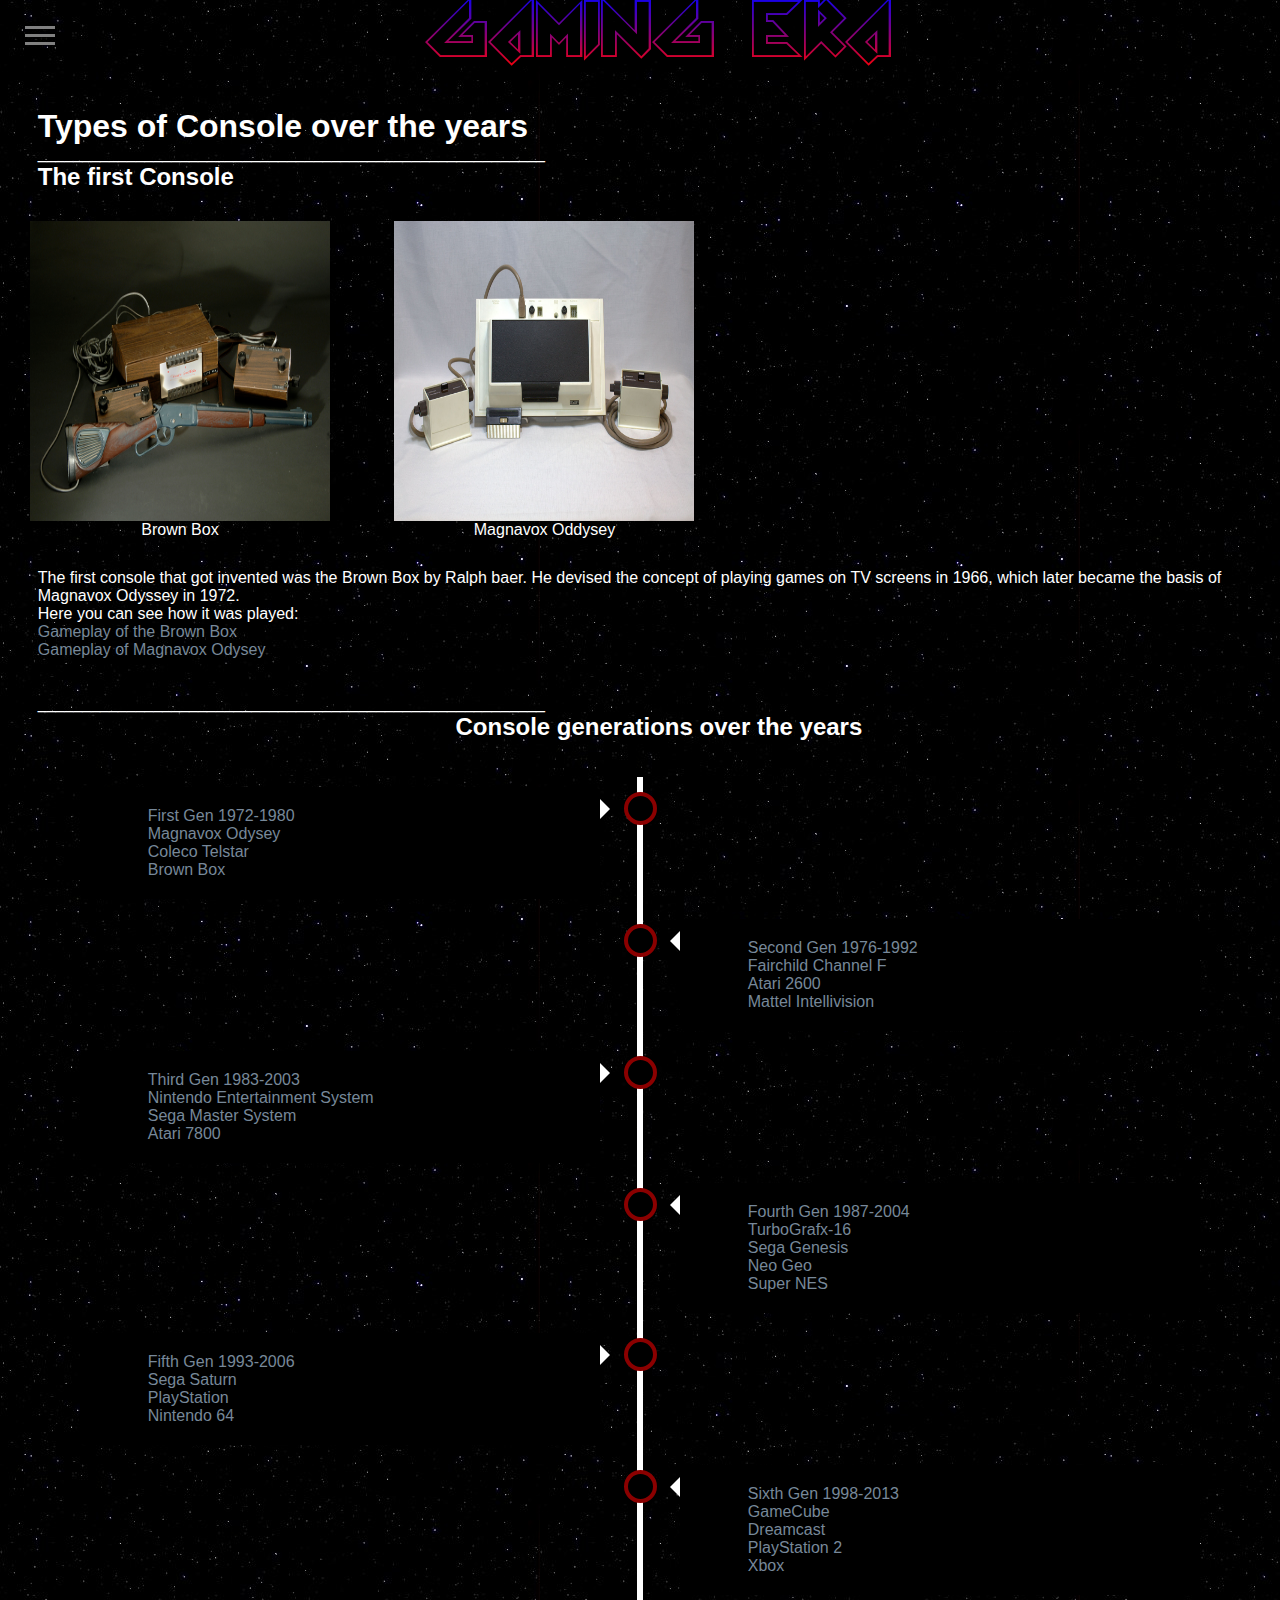
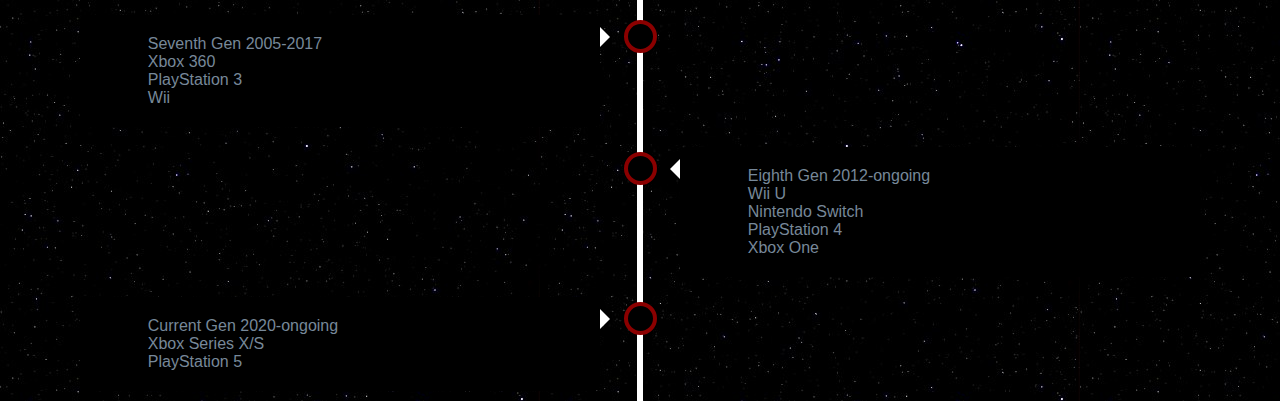
==== commit a142f7b4: "Bilderformatierung Bootstrap (Ignorieren)" ====
--- a/html/ConGaming.html
+++ b/html/ConGaming.html
@@ -2,6 +2,8 @@
 <html lang="en">
     <head>
         <meta charset="utf-8">
+        <meta name="viewport" content="width=device-width, initial-scale=1">
+
             <link rel="stylesheet" href="../css/ConGaming.css">
         <title>Console Gaming</title>
         
@@ -25,6 +27,10 @@
             </ul>
           </div>
         </div>
+
+
+        <script src="https://cdn.jsdelivr.net/npm/bootstrap@5.0.0-beta1/dist/js/bootstrap.bundle.min.js" integrity="sha384-ygbV9kiqUc6oa4msXn9868pTtWMgiQaeYH7/t7LECLbyPA2x65Kgf80OJFdroafW" crossorigin="anonymous"></script>
+
 
         <br>
         <br>
@@ -167,7 +173,6 @@
                     </div>
                   </div>
               </div>
-              <img src="../pics/Timiline-End.jpg" width="10" height="5" alt="Timeline ending">
-    
+
         </section>
 </html>
--- a/css/ConGaming.css
+++ b/css/ConGaming.css
@@ -46,11 +46,16 @@
 }
 figure img {
   vertical-align: top;
-}
+
+  width: 300px;
+  height: 300px;
+}
+
 figure figcaption {
   border: 1px blue;
   text-align: center;
 }
+
 
 * {
   outline: none;
